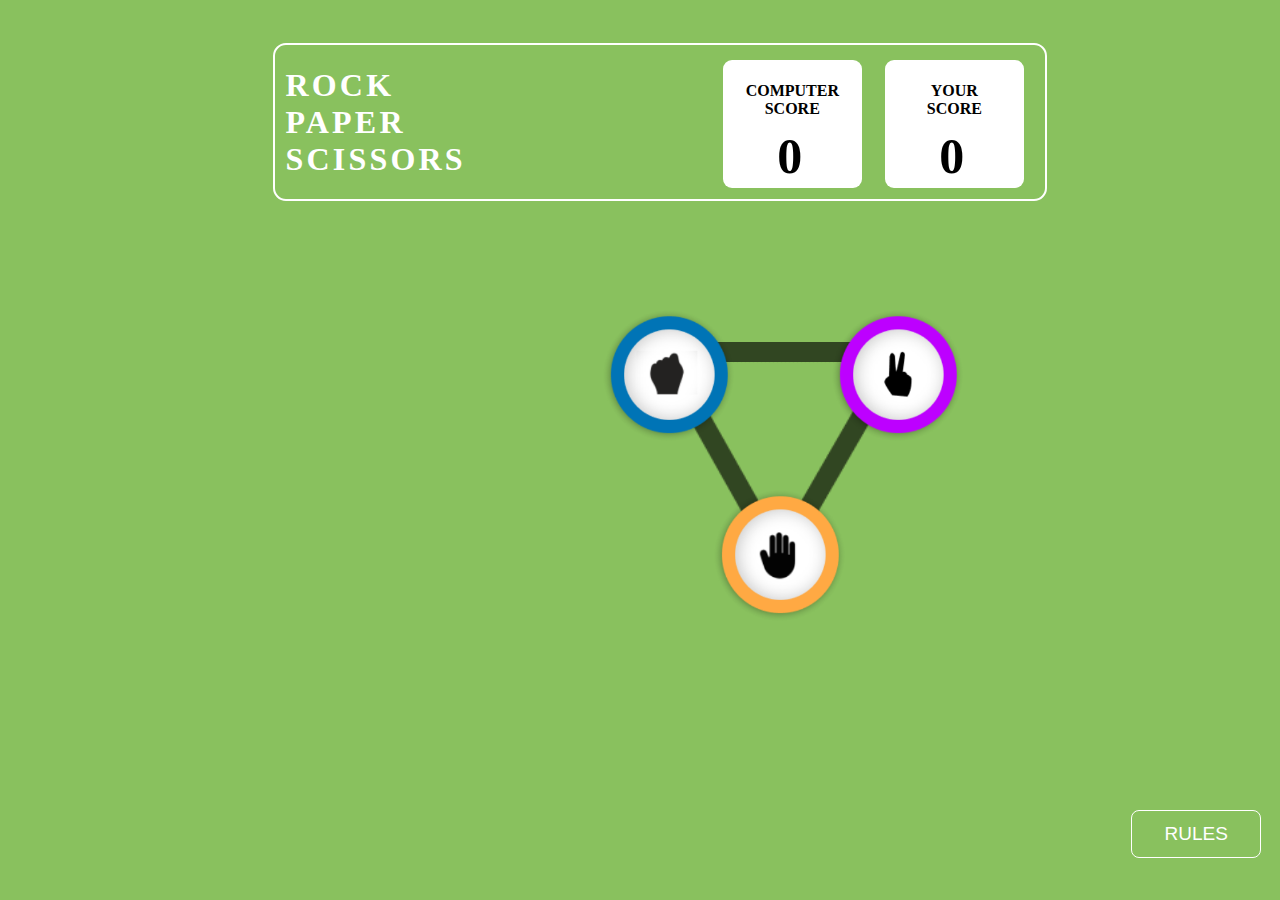
==== index.html @ 80413558 "INITIAL COMMIT" ====
<!DOCTYPE html>
<html lang="en" style="background-color: #89C15E;">
<head>
    <meta charset="UTF-8">
    <meta http-equiv="X-UA-Compatible" content="IE=edge">
    <meta name="viewport" content="width=device-width, initial-scale=1.0">
    <link rel="stylesheet" href="style.css">
    <link rel="stylesheet" href="stylechange.css">
    <title>ROCK, PAPER, SCISSORS</title>
</head>
<body>
    <div id="dash" class="dash">
        <div><h1>ROCK<br>PAPER<br>SCISSORS</h1></div>
        <div><h4>COMPUTER<br>SCORE</h4><h1>0</h1></div>
        <div><h4>YOUR<br>SCORE</h4><h1>0</h1></div>
    </div>
    <div id="game" class="game">
        <div class="anchor"><img src="Resources/anchor.png" alt="">
            <div class="rock"><img class="anim" src="Resources/rock.png" alt="" onclick="rock()"></div>
            <div class="paper"><img class="anim" src="Resources/paper.png" onclick="paper()" alt=""></div>
            <div class="scissor"><img class="anim" src="Resources/scissor.png" onclick="scissor()" alt=""></div>
        </div>
    </div>
    <div id="rules" class="rules"><button type="button" onclick="pop()">RULES</button>
    <div id = "popup" class="popup">
        <img class="cross" src="Resources/CROSSS.png" alt="">
        <h1>Game Rules</h1>
        <li>Rock beats scissors, scissors beat paper, and paper beats rock.</li>
        <li>Agree ahead of time whether you’ll count off “rock, paper, scissors, shoot” or just “rock, paper, scissors.”</li>
        <li>Use rock, paper, scissors to settle minor decisions or simply play to pass the time</li>
        <li>If both players lay down the same hand, each player lays down another hand</li>
    </div>
    </div>
    <script src="script.js"></script>
</body>
</html>
---- style.css ----
html {
  height: 100%;
}

body {
  height: 98%;
}

.dash {
  display: flex;
  border: 2px solid #ffffff;
  border-radius: 13px;
  position: relative;
  padding: 0px 10px;
  top: 4%;
  left: 21%;
  width: 750px;
}

.dash h1 {
  font-family: "Roboto";
  font-style: normal;
  font-weight: 550;
  letter-spacing: 0.1em;
  color: #ffffff;
}

.dash div:nth-child(2) {
  position: relative;
  left: 257px;
  top: 15px;
  background: #ffffff;
  border-radius: 9px;
  width: 139px;
  height: 128px;
  text-align: center;
  display: flex;
  flex-direction: column;
  justify-content: center;
  align-items: center;
}

.dash div:nth-child(3) {
  position: relative;
  left: 280px;
  top: 15px;
  background: #ffffff;
  border-radius: 9px;
  width: 139px;
  height: 128px;
  text-align: center;
  display: flex;
  flex-direction: column;
  justify-content: center;
  align-items: center;
}

.dash div:nth-child(2) h4 {
  position: absolute;
  top: 0%;
}

.dash div:nth-child(2) h1 {
  position: absolute;
  top: 26%;
  color: black;
  font-size: 50px;
}

.dash div:nth-child(3) h4 {
  position: absolute;
  top: 0%;
}

.dash div:nth-child(3) h1 {
  position: absolute;
  top: 26%;
  color: black;
  font-size: 50px;
}

.tb {
  border: 2px black solid;
  padding: 1px;
}

.rules {
  float: right;
  position: fixed;
  top: 90%;
  right: 1.5%;
}

.rules button {
  padding: 12px 32px;
  background: #89c15e;
  border: 1px white solid;
  border-radius: 8px;
  color: #fff;
  font-size: 19px;
  cursor: pointer;
  transition-duration: 0.4s;
}

.rules button:hover {
  background: #99df;
}

.game {
  display: contents;
  background-color: #fff;
  border: 1px red solid;
  position: relative;
  top: 33%;
  box-sizing: border-box;
  width: max-content;
}

.anchor {
  display: inline-block;
  position: relative;
  top: 176px;
  left: 667px;
}

.rock img,
.paper img,
.scissor img {
  width: 135px;
  position: absolute;
  cursor: pointer;
}

.rock img {
  bottom: 45%;
  right: 71%;
}

.scissor img {
  bottom: 45%;
  left: 74%;
}

.paper img {
  top: 80%;
  right: 18%;
}

.popup {
  visibility: hidden;
  position: absolute;
  bottom: 141%;
  width: 18em;
  height: 23em;
  right: -3%;
  border: 7px solid #fff;
  border-radius: 13px;
  background: #004429;
  color: #fff;
}

.popup h1 {
  text-align: center;

  font-family: "Roboto";
  font-style: normal;
  font-size: 29px;
  line-height: 34px;

  color: #ffffff;
}

.popup li {
  margin: 0.5em;
  font-family: "Roboto";
  font-style: normal;
  font-weight: 100;
  font-size: 20px;
  line-height: 20px;
  color: #ffffff;
  list-style-image: url(Resources/list.png);
}

.cross {
  position: absolute;
  width: 50px;
  top: -6%;
  right: -23px;
  cursor: pointer;
}
---- stylechange.css ----
.show {
  visibility: visible;
  animation: fadein;
  animation-duration: 1s;
}

@keyframes fadein {
    from {opacity: 0;}
    to {opacity: 1;}
}

@keyframes grow {
  from { 
    width: 135px;
  }
  to {
    width: 150px;
  }
}

.anim {
  animation-name: grow;
  animation-duration: 2s;
  animation-delay: 1s;
  animation-iteration-count: infinite;
  animation-direction: alternate;
  animation-timing-function: linear;
}
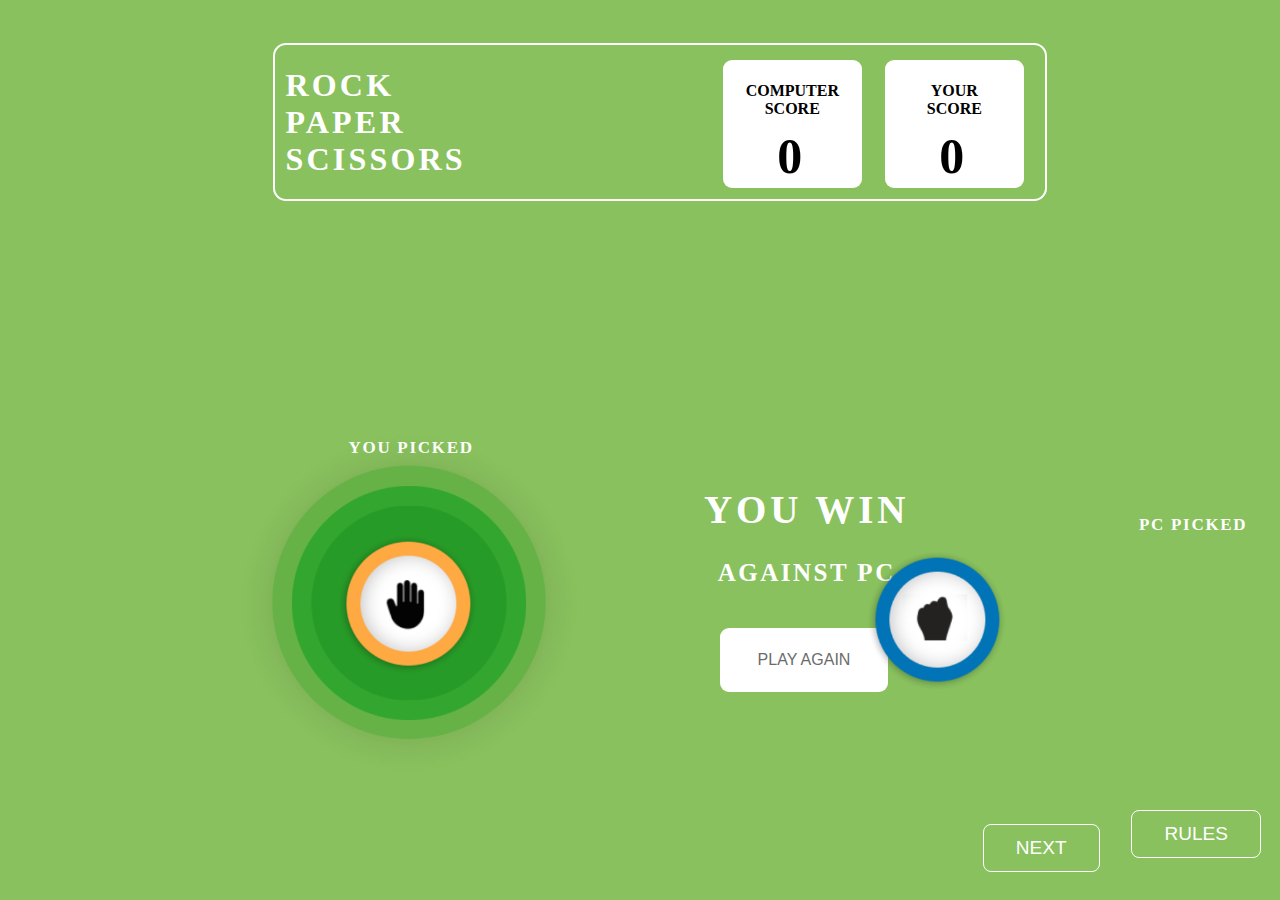
==== commit 5cd925a6: "Second Commit" ====
--- a/index.html
+++ b/index.html
@@ -14,7 +14,7 @@
         <div><h4>COMPUTER<br>SCORE</h4><h1>0</h1></div>
         <div><h4>YOUR<br>SCORE</h4><h1>0</h1></div>
     </div>
-    <div id="game" class="game">
+    <div id="game" class="game" style="visibility: hidden;">
         <div class="anchor"><img src="Resources/anchor.png" alt="">
             <div class="rock"><img class="anim" src="Resources/rock.png" alt="" onclick="rock()"></div>
             <div class="paper"><img class="anim" src="Resources/paper.png" onclick="paper()" alt=""></div>
@@ -31,6 +31,59 @@
         <li>If both players lay down the same hand, each player lays down another hand</li>
     </div>
     </div>
+    <div id="comp" class="comp" style="visibility: hidden;">
+        <div class="you">
+            <p class="YP">YOU PICKED</p>
+            <img class="w" id="userpicked" src="Resources/paper.png" alt="YOU">    
+        </div>
+        <div class="playagain">
+            <p class="YL">YOU LOST</p>
+            <p class="AP">AGAINST PC</p>
+            <button class="PA" onclick="playAgain()">PLAY AGAIN</button>
+        </div>
+
+        <div class="compwin">
+            <p class="PK">PC PICKED</p>
+            <img style="width:180px" class="eclipse animate" src="Resources/COMPWINS/eclipse.png" alt="">
+            <img id="compPicked" class="w CP" src="Resources/rock.png" alt="">
+        </div>
+    </div>
+
+    <div id="user" class="user" style="visibility: visible;">
+        <div id="you">
+            <p class="youpicked YP">YOU PICKED</p>
+            <img src="Resources/COMPWINS/eclipse.png" alt="" class="eclipseUser">
+            <img src="Resources/paper.png" alt="" id="userpickedUW" class="userPicked">
+        </div>
+
+        <div class="playagainUser">
+            <p class="youwon YL">YOU WIN</p>
+            <p class="againstpc AP" >AGAINST PC</p>
+            <button class="PA PAU" onclick="playAgain()">PLAY AGAIN</button>
+        </div>
+
+        <div class="comp">
+            <p class="pcpicked YP">PC PICKED</p>
+            <img src="Resources/rock.png" alt="" id="compPickedUW" class="compPicked">
+        </div>
+        <button class="rulesU" onclick="location.href='congrats.html'">NEXT</button>
+    </div>
+
+    <div id="tie" style="visibility: hidden;">
+        <div class="userchoice">
+            <p class="youpickedT YP">YOU PICKED</p>
+            <img class="userPickedT" src="Resources/paper.png" alt="" id="userpickedtie" style="width: 143px;">
+        </div>
+        <div class="tieup">
+            <p class="YL">TIE UP</p>
+            <button class="replay PA" onclick="playAgain()">REPLAY</button>
+        </div>
+        <div>
+            <p class="pcpickedT YP">PC PICKED</p>
+            <img class="compPickedT" src="Resources/rock.png" alt="" id="compPickedtie" style="width: 143px;">
+        </div>
+    </div>
+
     <script src="script.js"></script>
 </body>
 </html>--- a/style.css
+++ b/style.css
@@ -187,6 +187,4 @@
   top: -6%;
   right: -23px;
   cursor: pointer;
-}
-
-
+}--- a/stylechange.css
+++ b/stylechange.css
@@ -5,12 +5,16 @@
 }
 
 @keyframes fadein {
-    from {opacity: 0;}
-    to {opacity: 1;}
+  from {
+    opacity: 0;
+  }
+  to {
+    opacity: 1;
+  }
 }
 
 @keyframes grow {
-  from { 
+  from {
     width: 135px;
   }
   to {
@@ -26,3 +30,224 @@
   animation-direction: alternate;
   animation-timing-function: linear;
 }
+
+.comp {
+  display: flex;
+  flex-direction: row;
+  justify-content: space-evenly;
+}
+
+.you {
+  width: 146px;
+}
+
+.playagain,
+.compwin,
+.you {
+  display: flex;
+  flex-direction: column;
+  justify-content: center;
+  align-items: center;
+}
+
+.playagain {
+  position: relative;
+  left: -35px;
+}
+
+.YL {
+  font-family: "Roboto";
+  font-style: normal;
+  font-weight: 800;
+  font-size: 39px;
+  line-height: 46px;
+  text-align: center;
+  letter-spacing: 0.1em;
+  margin: 0px;
+
+  color: #ffffff;
+}
+
+.PK {
+  position: absolute;
+  bottom: 20em;
+  font-family: "Roboto";
+  font-style: normal;
+  font-weight: 600;
+  font-size: 17px;
+  line-height: 20px;
+  letter-spacing: 0.1em;
+
+  color: #ffffff;
+}
+
+.YP {
+  font-family: "Roboto";
+  font-style: normal;
+  font-weight: 600;
+  font-size: 17px;
+  line-height: 20px;
+  letter-spacing: 0.1em;
+
+  color: #ffffff;
+}
+
+.AP {
+  font-family: "Roboto";
+  font-style: normal;
+  font-weight: 800;
+  font-size: 25px;
+  line-height: 29px;
+  text-align: center;
+  letter-spacing: 0.1em;
+
+  color: #ffffff;
+}
+
+.PA {
+  background: #ffffff;
+  border-radius: 9px;
+  border: none;
+  width: 10.5em;
+  height: 4em;
+  font-size: inherit;
+  color: #6b6b6b;
+  cursor: pointer;
+}
+
+.CP {
+  position: absolute;
+  bottom: 13.1568em;
+}
+.w {
+  width: 112px;
+}
+
+@keyframes growgreen {
+  from {
+    width: 180px;
+  }
+  to {
+    width: 190px;
+  }
+}
+
+.eclipse {
+  width: 180px;
+  position: absolute;
+  bottom: 11em;
+}
+
+.animate {
+  animation-name: growgreen;
+  animation-duration: 2s;
+  animation-delay: 1s;
+  animation-iteration-count: infinite;
+  animation-direction: alternate;
+  animation-timing-function: linear;
+}
+
+.eclipseUser {
+  width: 370px;
+  position: absolute;
+  left: 14em;
+  bottom: 7em;
+}
+
+.userPicked {
+  width: 143px;
+  position: absolute;
+  bottom: 14em;
+  left: 21em;
+}
+
+.youpicked {
+  position: absolute;
+  bottom: 25em;
+  left: 20.5em;
+}
+
+.playagainUser {
+  position: absolute;
+  left: 44em;
+  bottom: 18em;
+}
+
+.pcpicked {
+  position: absolute;
+  left: 67em;
+  bottom: 20.5em;
+}
+
+.compPicked {
+  width: 143px;
+  position: absolute;
+  right: 17em;
+  bottom: 13em;
+}
+
+.PAU {
+  position: absolute;
+  bottom: -5em;
+  left: 1em;
+}
+
+.youpickedT,
+.userPickedT,
+.pcpickedT {
+  position: absolute;
+}
+
+.youpickedT {
+  bottom: 22em;
+  left: 22em;
+}
+
+.userPickedT {
+  bottom: 14em;
+  left: 22.5em;
+}
+
+.tieup {
+  display: flex;
+  flex-direction: column;
+  align-items: center;
+  position: absolute;
+  top: 21em;
+  left: 44em;
+}
+
+.replay {
+  position: absolute;
+  top: 6em;
+}
+
+.pcpickedT {
+  bottom: 22em;
+  right: 20em;
+}
+
+.compPickedT {
+  width: 143px;
+  bottom: 14em;
+  position: absolute;
+  right: 20em;
+}
+
+.rulesU {
+  position: fixed;
+  right: 9.5em;
+  bottom: 1.5em;
+  padding: 12px 32px;
+  background: #89c15e;
+  border: 1px white solid;
+  border-radius: 8px;
+  color: #fff;
+  font-size: 19px;
+  cursor: pointer;
+  transition-duration: 0.4s;
+}
+
+.rulesU:hover {
+  background: #6b6b6b;
+}
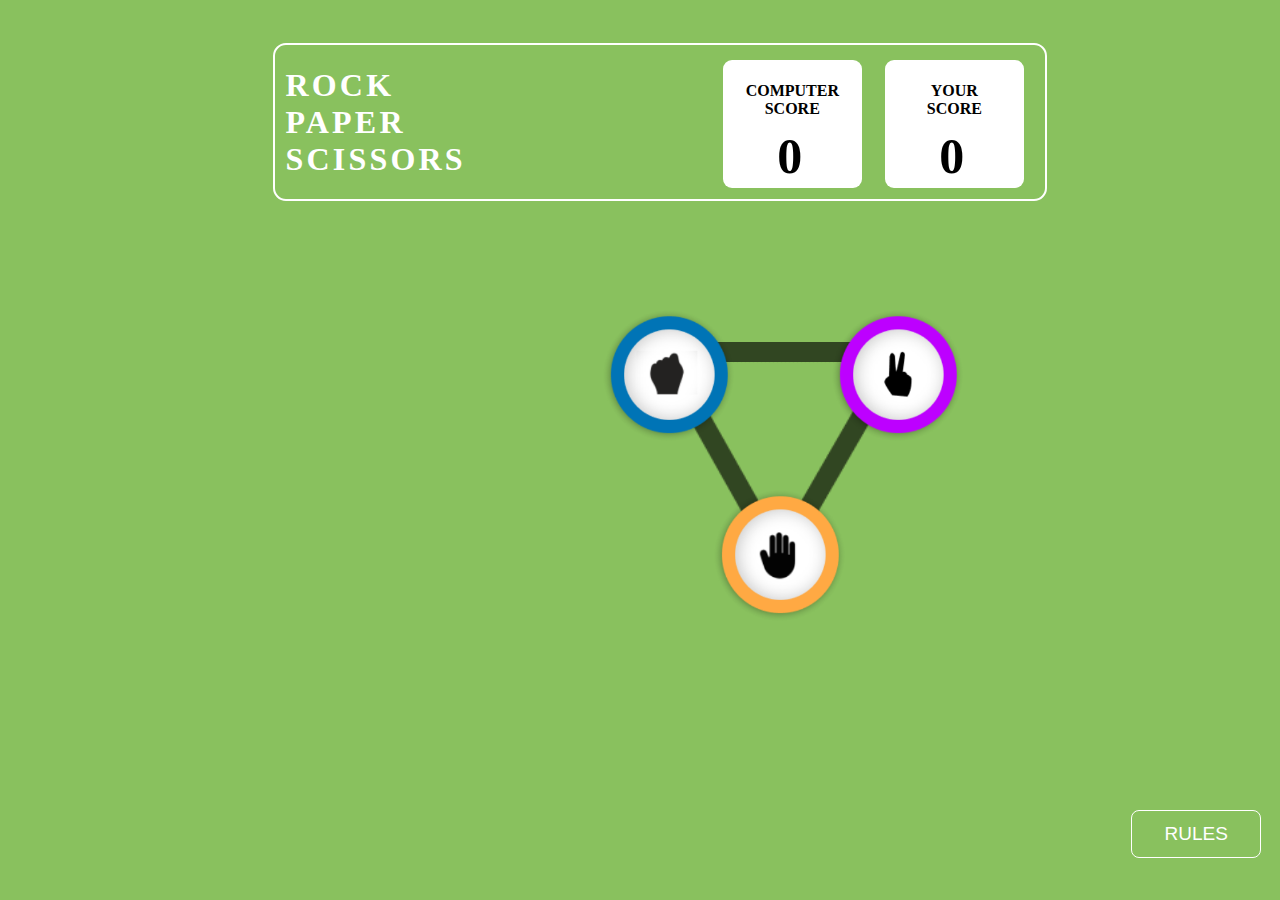
==== commit 8b74aef0: "Third Commit" ====
--- a/index.html
+++ b/index.html
@@ -14,7 +14,7 @@
         <div><h4>COMPUTER<br>SCORE</h4><h1>0</h1></div>
         <div><h4>YOUR<br>SCORE</h4><h1>0</h1></div>
     </div>
-    <div id="game" class="game" style="visibility: hidden;">
+    <div id="game" class="game" style="visibility: visible;">
         <div class="anchor"><img src="Resources/anchor.png" alt="">
             <div class="rock"><img class="anim" src="Resources/rock.png" alt="" onclick="rock()"></div>
             <div class="paper"><img class="anim" src="Resources/paper.png" onclick="paper()" alt=""></div>
@@ -49,10 +49,10 @@
         </div>
     </div>
 
-    <div id="user" class="user" style="visibility: visible;">
+    <div id="user" class="user" style="visibility: hidden;">
         <div id="you">
             <p class="youpicked YP">YOU PICKED</p>
-            <img src="Resources/COMPWINS/eclipse.png" alt="" class="eclipseUser">
+            <img src="Resources/COMPWINS/eclipse.png" alt="" class="eclipseUser eclipseanimate">
             <img src="Resources/paper.png" alt="" id="userpickedUW" class="userPicked">
         </div>
 
--- a/stylechange.css
+++ b/stylechange.css
@@ -70,7 +70,7 @@
 
 .PK {
   position: absolute;
-  bottom: 20em;
+  bottom: 24em;
   font-family: "Roboto";
   font-style: normal;
   font-weight: 600;
@@ -117,7 +117,7 @@
 
 .CP {
   position: absolute;
-  bottom: 13.1568em;
+  bottom: 16.1568em;
 }
 .w {
   width: 112px;
@@ -128,14 +128,14 @@
     width: 180px;
   }
   to {
-    width: 190px;
+    width: 290px;
   }
 }
 
 .eclipse {
   width: 180px;
   position: absolute;
-  bottom: 11em;
+  bottom: 12em;
 }
 
 .animate {
@@ -150,14 +150,14 @@
 .eclipseUser {
   width: 370px;
   position: absolute;
-  left: 14em;
+  left: 15em;
   bottom: 7em;
 }
 
 .userPicked {
   width: 143px;
   position: absolute;
-  bottom: 14em;
+  bottom: 13.5em;
   left: 21em;
 }
 
@@ -251,3 +251,22 @@
 .rulesU:hover {
   background: #6b6b6b;
 }
+
+.eclipseanimate {
+  animation-name: growin;
+  animation-duration: 2s;
+  animation-delay: 1s;
+  animation-iteration-count: infinite;
+  animation-timing-function: linear;
+  animation-direction: alternate;
+}
+
+@keyframes growin {
+  from {
+    width: 360px;
+  }
+  to {
+    width: 300px;
+  }
+}
+
